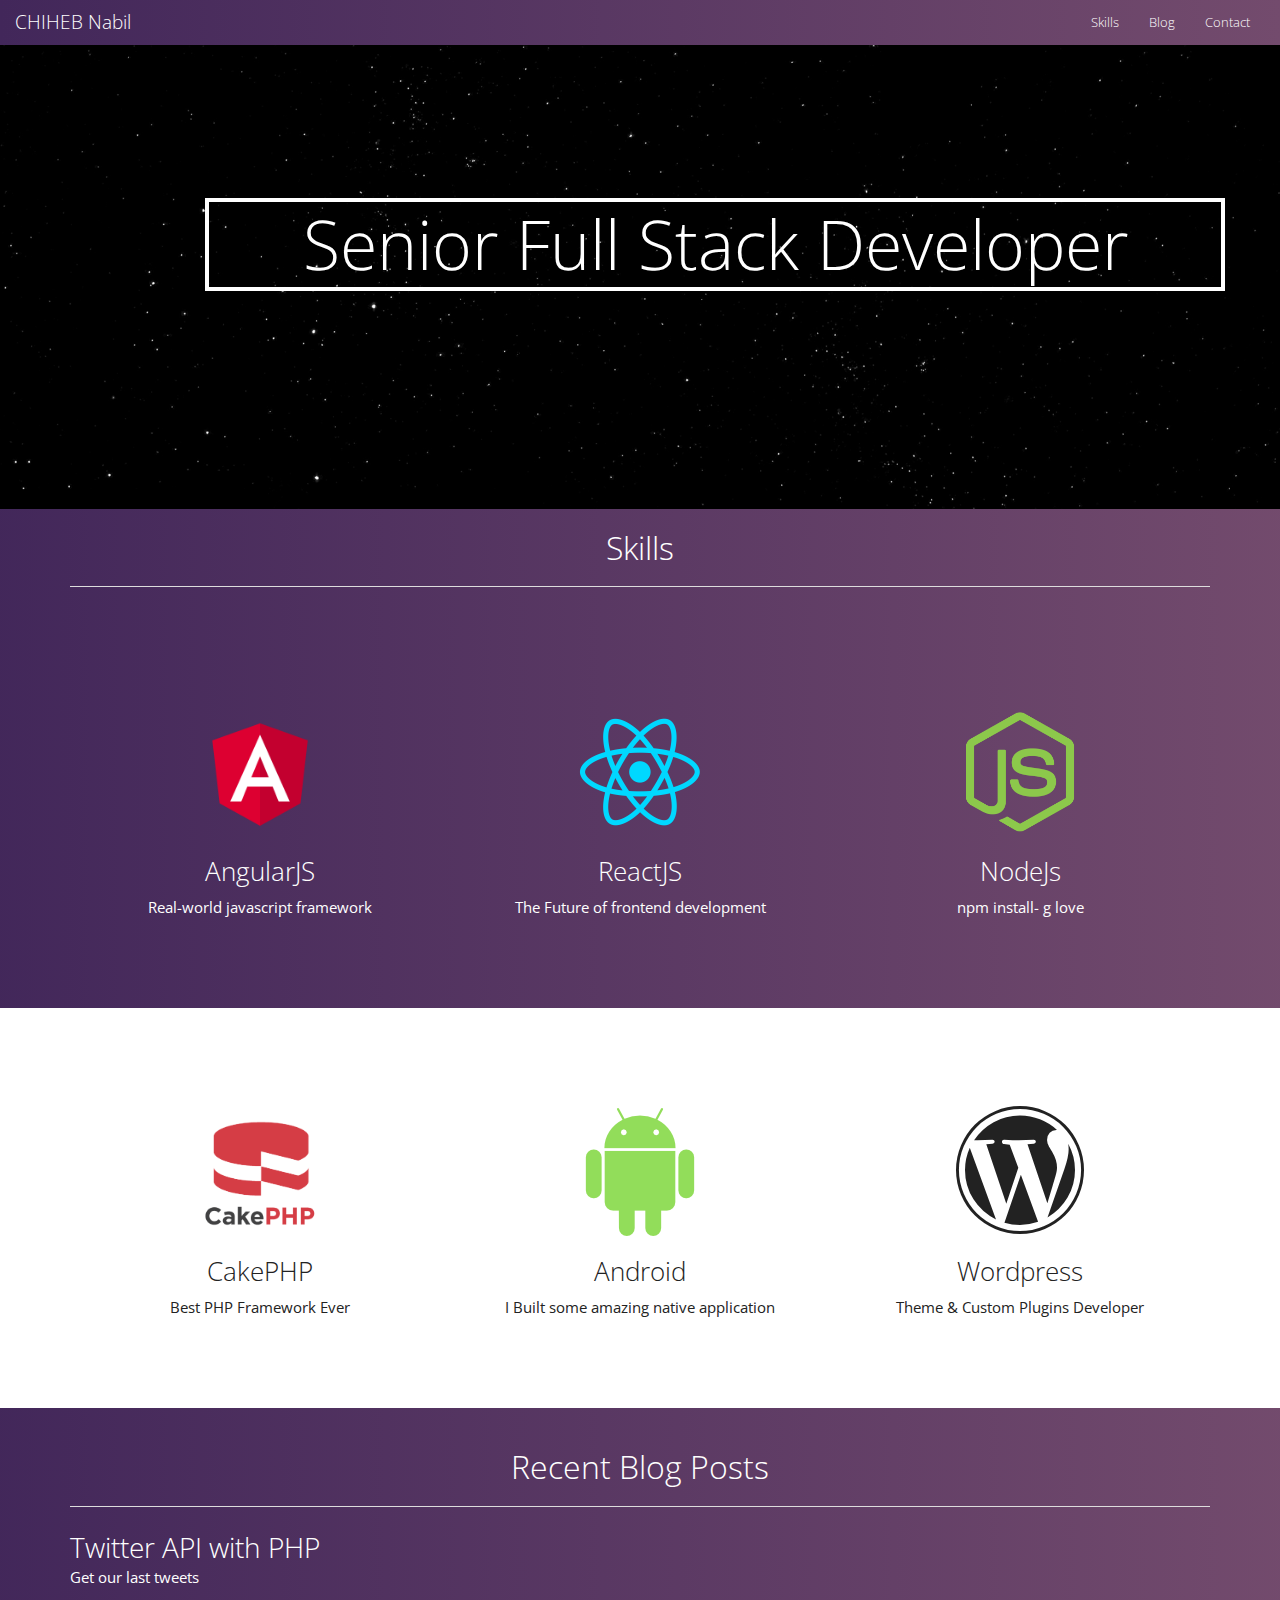
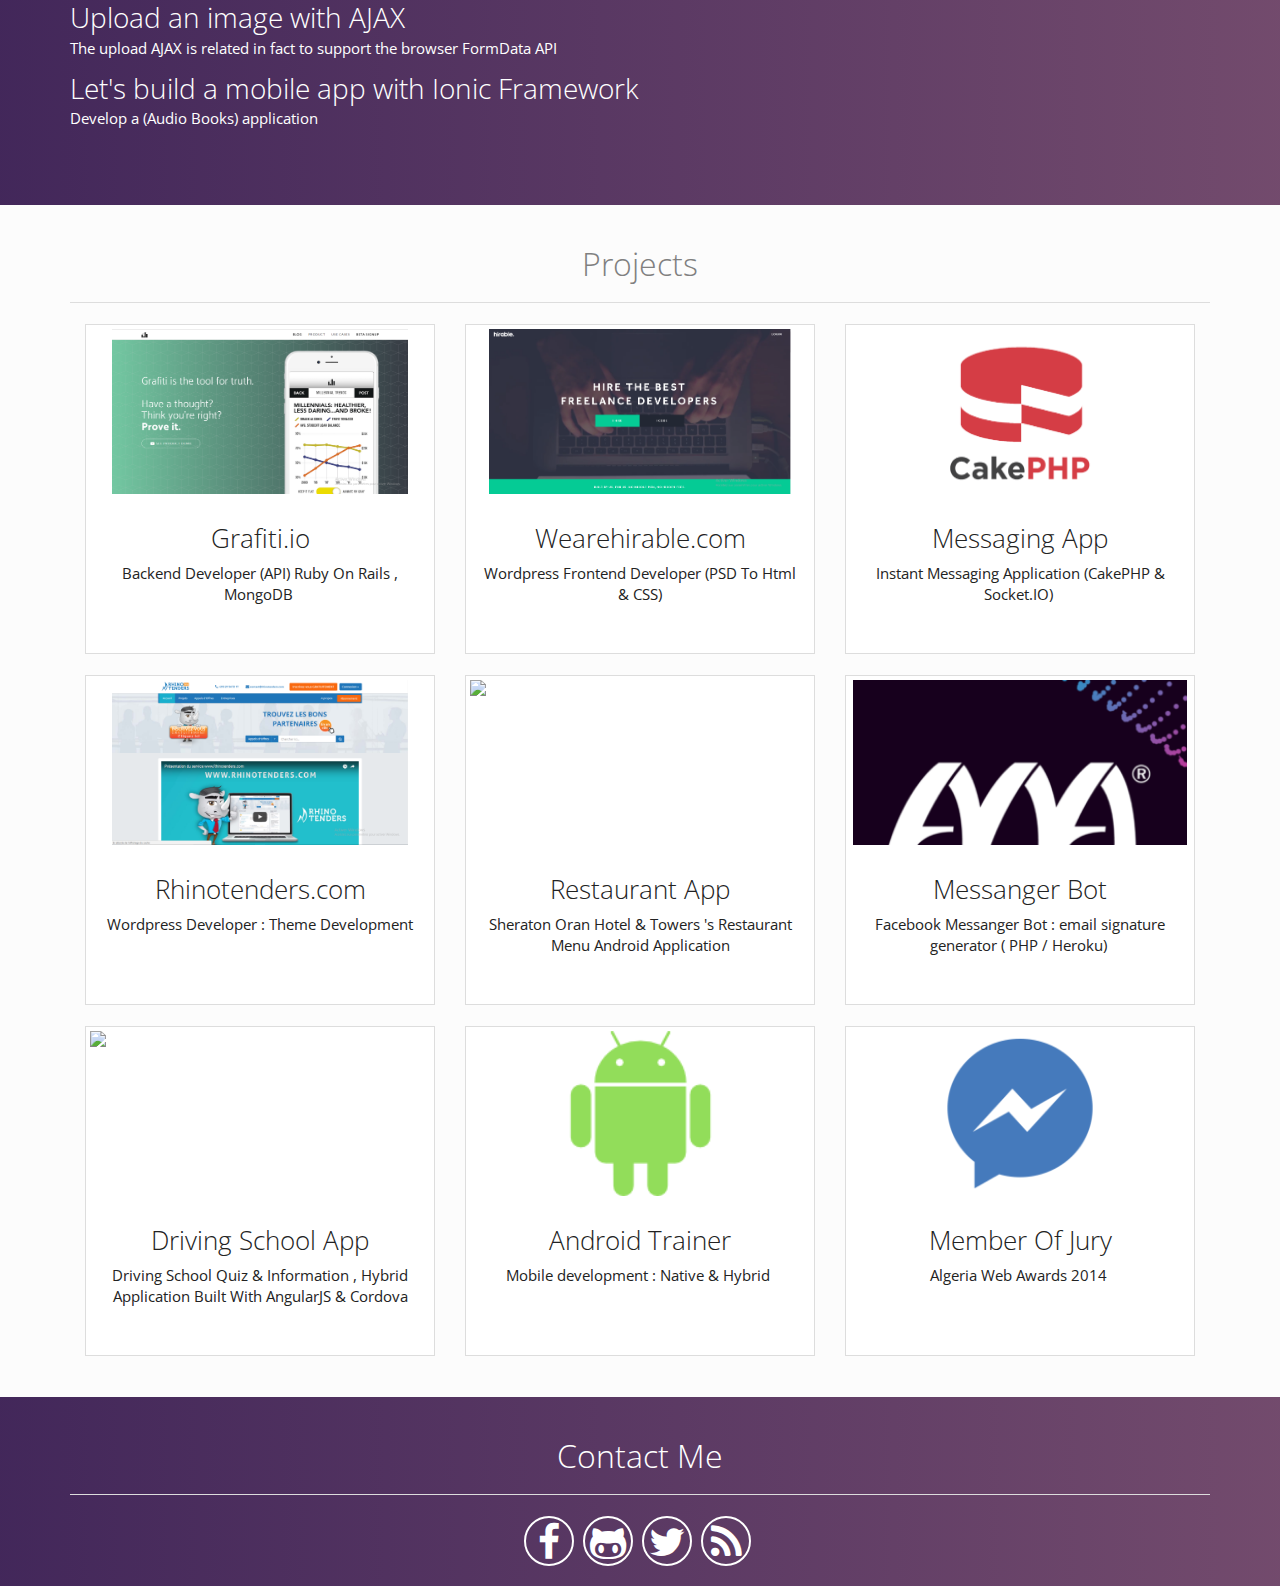
==== index.html @ a7383c85 "new version" ====
<!DOCTYPE html>
<html>

<head>
    <meta charset="utf-8">
    <meta name="viewport" content="width=device-width, initial-scale=1.0">
    <meta name="keywords" content="full stack developer,developer,javascript,wordpress,nodejs,android,angularjs,web developer,git">
    <meta name="author" content="Chiheb Nabil">
    <meta name="description" content="Chiheb Nabil : Senior Full Stack Developer">
    <title>Chiheb Nabil- Senior Full Stack Developer</title>
    <link rel="stylesheet" href="assets/bootstrap/css/bootstrap.min.css">
    <link rel="stylesheet" href="assets/fonts/font-awesome.min.css">
    <link rel="stylesheet" href="assets/css/user.css">
</head>

<body>
    <nav class="navbar navbar-inverse">
        <div class="container-fluid">
            <div class="navbar-header"><a class="navbar-brand navbar-link" href="#">CHIHEB Nabil </a>
                <button class="navbar-toggle collapsed" data-toggle="collapse" data-target="#navcol-1"><span class="sr-only">Toggle navigation</span><span class="icon-bar"></span><span class="icon-bar"></span><span class="icon-bar"></span></button>
            </div>
            <div class="collapse navbar-collapse" id="navcol-1">
                <ul class="nav navbar-nav navbar-right">
                    <li role="presentation"><a href="#">Skills </a></li>
                    <li role="presentation"><a href="https://dzdevloper.blogspot.com" target="_blank">Blog </a></li>
                    <li role="presentation"><a href="mail" target="_blank">Contact </a></li>
                </ul>
            </div>
        </div>
    </nav>
    <div class="row header-image">
        <div class="col-md-12">
            <div class="container text-center">
                <div class="jumbotron">
                    <h1 class="text-center job-ttle">Senior Full Stack Developer</h1></div>
            </div>
        </div>
    </div>
    <div class="row features features-section-1">
        <div class="col-md-12">
            <div class="container">
                <h2 class="text-center">Skills </h2>
                <hr>
            </div>
        </div>
        <div class="col-md-12">
            <div class="container text-center">
                <div class="col-md-4 col-sm-12 feature"><img src="assets/img/Angular_full_color_logo.svg.png" height="128">
                    <h3>AngularJS </h3>
                    <p>Real-world javascript framework</p>
                </div>
                <div class="col-md-4 col-sm-12 feature"><img src="assets/img/117367_logo_512x512.png" height="128">
                    <h3>ReactJS </h3>
                    <p>The Future of frontend development</p>
                </div>
                <div class="col-md-4 col-sm-12 feature"><img src="assets/img/tutorials-9452-0-59733500-1462827757.png" height="128">
                    <h3>NodeJs </h3>
                    <p>npm install- g love</p>
                </div>
            </div>
        </div>
    </div>
    <div class="row features features-section-2">
        <div class="col-md-12">
            <div class="container text-center">
                <div class="col-md-4 col-sm-12 feature"><img src="assets/img/cakephp.png" height="128">
                    <h3>CakePHP </h3>
                    <p>Best PHP Framework Ever</p>
                </div>
                <div class="col-md-4 col-sm-12 feature"><img src="assets/img/android-character-symbol (1).png" height="128">
                    <h3>Android </h3>
                    <p>I Built some amazing native application</p>
                </div>
                <div class="col-md-4 col-sm-12 feature"><i class="fa fa-wordpress"></i>
                    <h3>Wordpress </h3>
                    <p>Theme &amp; Custom Plugins Developer</p>
                </div>
            </div>
        </div>
    </div>
    <div class="row section-head blog-posts">
        <div class="col-md-12">
            <div class="container text-center">
                <h2>Recent Blog Posts</h2>
                <hr>
            </div>
            <div class="container"><a href="https://dzdevloper.blogspot.com/2016/09/twitter-api-with-php.html" target="_blank">Twitter API with PHP </a>
                <p>Get our last tweets </p><a href="https://dzdevloper.blogspot.com/2016/08/upload-image-with-ajax.html" target="_blank">Upload an image with AJAX </a>
                <p>The upload AJAX is related in fact to support the browser FormData API </p><a href="https://dzdevloper.blogspot.com/2016/08/lets-build-mobile-application-with_30.html" target="_blank">Let's build a mobile app with Ionic Framework </a>
                <p>Develop a (Audio Books) application</p>
            </div>
        </div>
    </div>
    <div class="row projects section-head">
        <div class="col-md-12">
            <div class="container">
                <h2 class="text-center">Projects </h2>
                <hr>
            </div>
        </div>
        <div class="col-md-12">
            <div class="container">
                <div class="col-lg-4 col-md-4 col-sm-12 text-center">
                    <div class="thumbnail"><img src="assets/img/grafiti.PNG">
                        <div class="caption">
                            <h3>Grafiti.io </h3>
                            <p>Backend Developer (API) Ruby On Rails , MongoDB&nbsp; </p>
                        </div>
                    </div>
                </div>
                <div class="col-lg-4 col-md-4 col-sm-12 text-center">
                    <div class="thumbnail"><img src="assets/img/hire.PNG">
                        <div class="caption">
                            <h3>Wearehirable.com </h3>
                            <p>Wordpress Frontend Developer (PSD To Html &amp; CSS)</p>
                        </div>
                    </div>
                </div>
                <div class="col-lg-4 col-md-4 col-sm-12 text-center">
                    <div class="thumbnail"><img src="assets/img/cakephp.png">
                        <div class="caption">
                            <h3>Messaging App</h3>
                            <p>I​nstant Messaging Application ​(CakePHP &amp; Socket.IO)&nbsp; </p>
                        </div>
                    </div>
                </div>
            </div>
            <div class="container">
                <div class="col-lg-4 col-md-4 col-sm-12 text-center">
                    <div class="thumbnail"><img src="assets/img/rhinotender.PNG">
                        <div class="caption">
                            <h3>Rhinotenders.com </h3>
                            <p>Wordpress Developer : Theme Development</p>
                        </div>
                    </div>
                </div>
                <div class="col-lg-4 col-md-4 col-sm-12 text-center">
                    <div class="thumbnail"><img src="https://mir-s3-cdn-cf.behance.net/project_modules/disp/d22bd817797817.562bf582c758e.png">
                        <div class="caption">
                            <h3>Restaurant App</h3>
                            <p>Sheraton Oran Hotel &amp; Towers 's Restaurant Menu Android Application</p>
                        </div>
                    </div>
                </div>
                <div class="col-lg-4 col-md-4 col-sm-12 text-center">
                    <div class="thumbnail"><img src="assets/img/awa-algeria-web-awards-324x160.png">
                        <div class="caption">
                            <h3>Messanger Bot</h3>
                            <p>Facebook Messanger Bot : email signature generator ( PHP / Heroku)&nbsp; </p>
                        </div>
                    </div>
                </div>
            </div>
            <div class="container">
                <div class="col-lg-4 col-md-4 col-sm-12 text-center">
                    <div class="thumbnail"><img src="https://mir-s3-cdn-cf.behance.net/project_modules/disp/54a68317797669.562bf46556d26.png">
                        <div class="caption">
                            <h3>Driving School App</h3>
                            <p>Driving School Quiz &amp; Information , Hybrid Application Built With AngularJS &amp; Cordova</p>
                        </div>
                    </div>
                </div>
                <div class="col-lg-4 col-md-4 col-sm-12 text-center">
                    <div class="thumbnail"><img src="assets/img/android-character-symbol (1).png">
                        <div class="caption">
                            <h3>Android Trainer</h3>
                            <p> Mobile development : Native &amp; Hybrid&nbsp; </p>
                        </div>
                    </div>
                </div>
                <div class="col-lg-4 col-md-4 col-sm-12 text-center">
                    <div class="thumbnail"><img src="assets/img/facebook-messenger.png">
                        <div class="caption">
                            <h3> Member Of Jury </h3>
                            <p> Algeria Web Awards 2014&nbsp; </p>
                        </div>
                    </div>
                </div>
            </div>
        </div>
    </div>
    <div class="row footer text-center">
        <div class="col-md-12">
            <div class="container">
                <h2>Contact Me</h2>
                <hr>
            </div>
        </div>
        <div class="col-md-12">
            <div class="container">
                <a href="https://web.facebook.com/chihebnabil" target="_blank"> <i class="fa fa-facebook"></i></a>
                <a href="https://github.com/chihebnabil" target="_blank"> <i class="fa fa-github-alt"></i></a>
                <a href="https://twitter.com/NabilChiheb"> <i class="fa fa-twitter"></i></a>
                <a href="https://dzdevloper.blogspot.com"> <i class="fa fa-rss"></i></a>
            </div>
        </div>
    </div>
    <script src="assets/js/jquery.min.js"></script>
    <script src="assets/bootstrap/js/bootstrap.min.js"></script>
</body>

</html>
---- assets/css/user.css ----
.feature .fa{
  font-size:128px;
}

footer .fa{
  font-size:40px;
  color:#006687;
  margin-right:10px;
}

.feature{
  height:400px;
  padding-top:100px;
}

.section-head .fa{
  color:red;
}

.features-section-2{
}

.blog-area{
  background:#006687;
}

.blog-area h2, .blog-area h3, .blog-area p{
  color:white;
}

.features-section-1{
  background:linear-gradient(to right, #42275a, #734b6d);
  color:white;
}

div.row.header-image{
  background:#000 url(../../assets/img/stars.png);
  margin-top:-67px;
  background-size:cover;
  padding:130px;
  -webkit-animation:spin1 2s infinite linear;
  -moz-animation:spin1 2s infinite linear;
  -o-animation:spin1 2s infinite linear;
  -ms-animation:spin1 2s infinite linear;
  animation:spin1 2s infinite linear;
}

div.jumbotron{
  background-color:transparent;
  color:white;
}

body{
  max-width:100%;
  overflow-x:hidden;
}

h2.text-center.section-head{
}

.jumbotron h2{
  color:inherit;
}

div.jumbotron{
}

div.row.section-head{
  background:#fcfcfc;
  padding:20px;
  color:grey;
}

nav.navbar.navbar-inverse.navbar-static-top{
  background:none;
  color:grey;
  border:none;
}

div.row.footer .fa{
  font-size:39px;
  border:2px solid white;
  border-radius:25px;
  height:50px;
  width:50px;
  line-height:50px;
  margin-right:5px;
}

div.row.footer.text-center{
  padding:20px;
  background:linear-gradient(to right, #42275a, #734b6d);
  color:white;
}

nav.navbar.navbar-inverse{
  background:linear-gradient(to right, #42275a, #734b6d);
}

@media (max-width:600px) {
  h1.job-ttle{
    border:2px solid;
    padding:5px;
    font-size:17px;
  }
}

div.row.projects.section-head{
}

.projects .thumbnail img{
  height:165px;
}

div.row.section-head.blog-posts{
  background:linear-gradient(to right, #42275a, #734b6d);
  color:white;
  padding-bottom:65px;
}

h1.text-center.job-ttle{
  border:4px solid;
  padding:5px;
}

.footer a{
  color:white;
}

div.col-lg-4.col-md-4.col-sm-12.project.text-center{
  height:330px;
}

.projects.thumbnail{
  height:330px;
}

div.thumbnail{
  height:330px;
}

.blog-posts a{
  color:white;
  font-weight:300;
  font-size:28px;
  text-decoration:none;
}
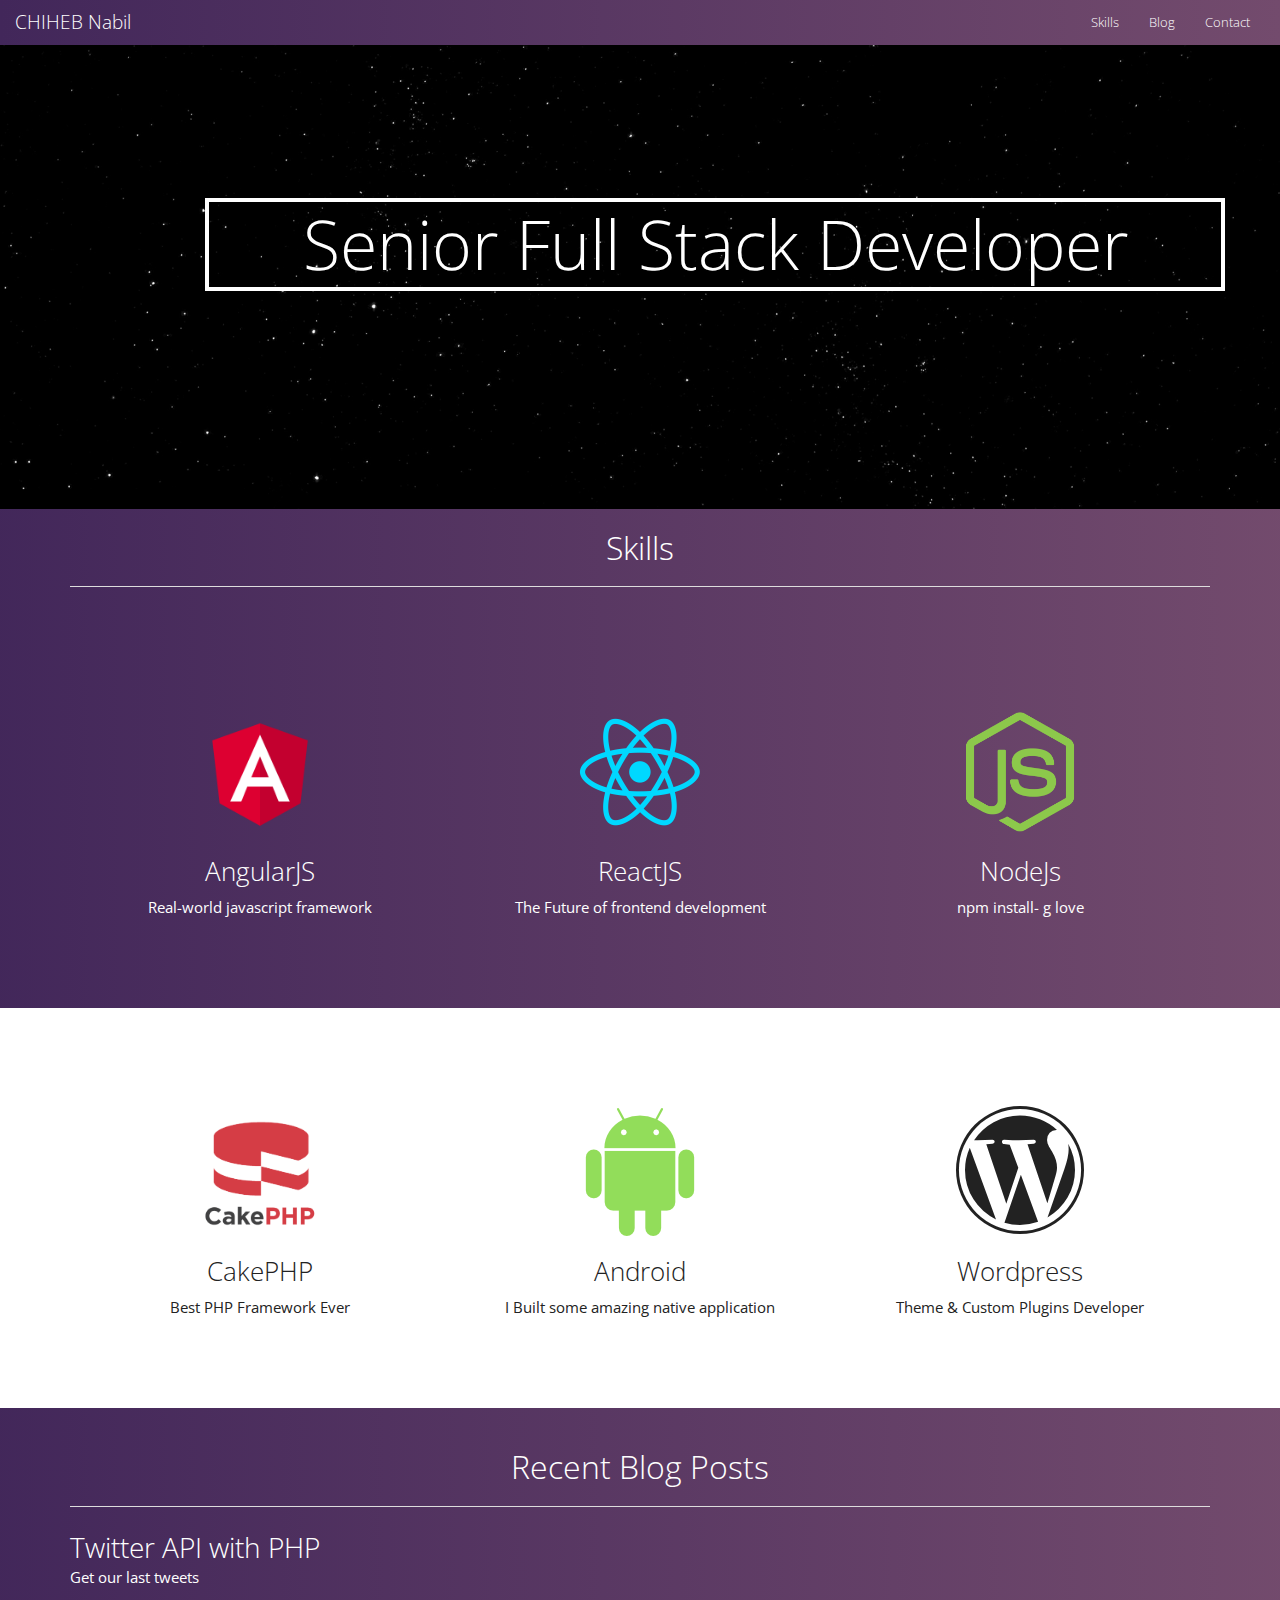
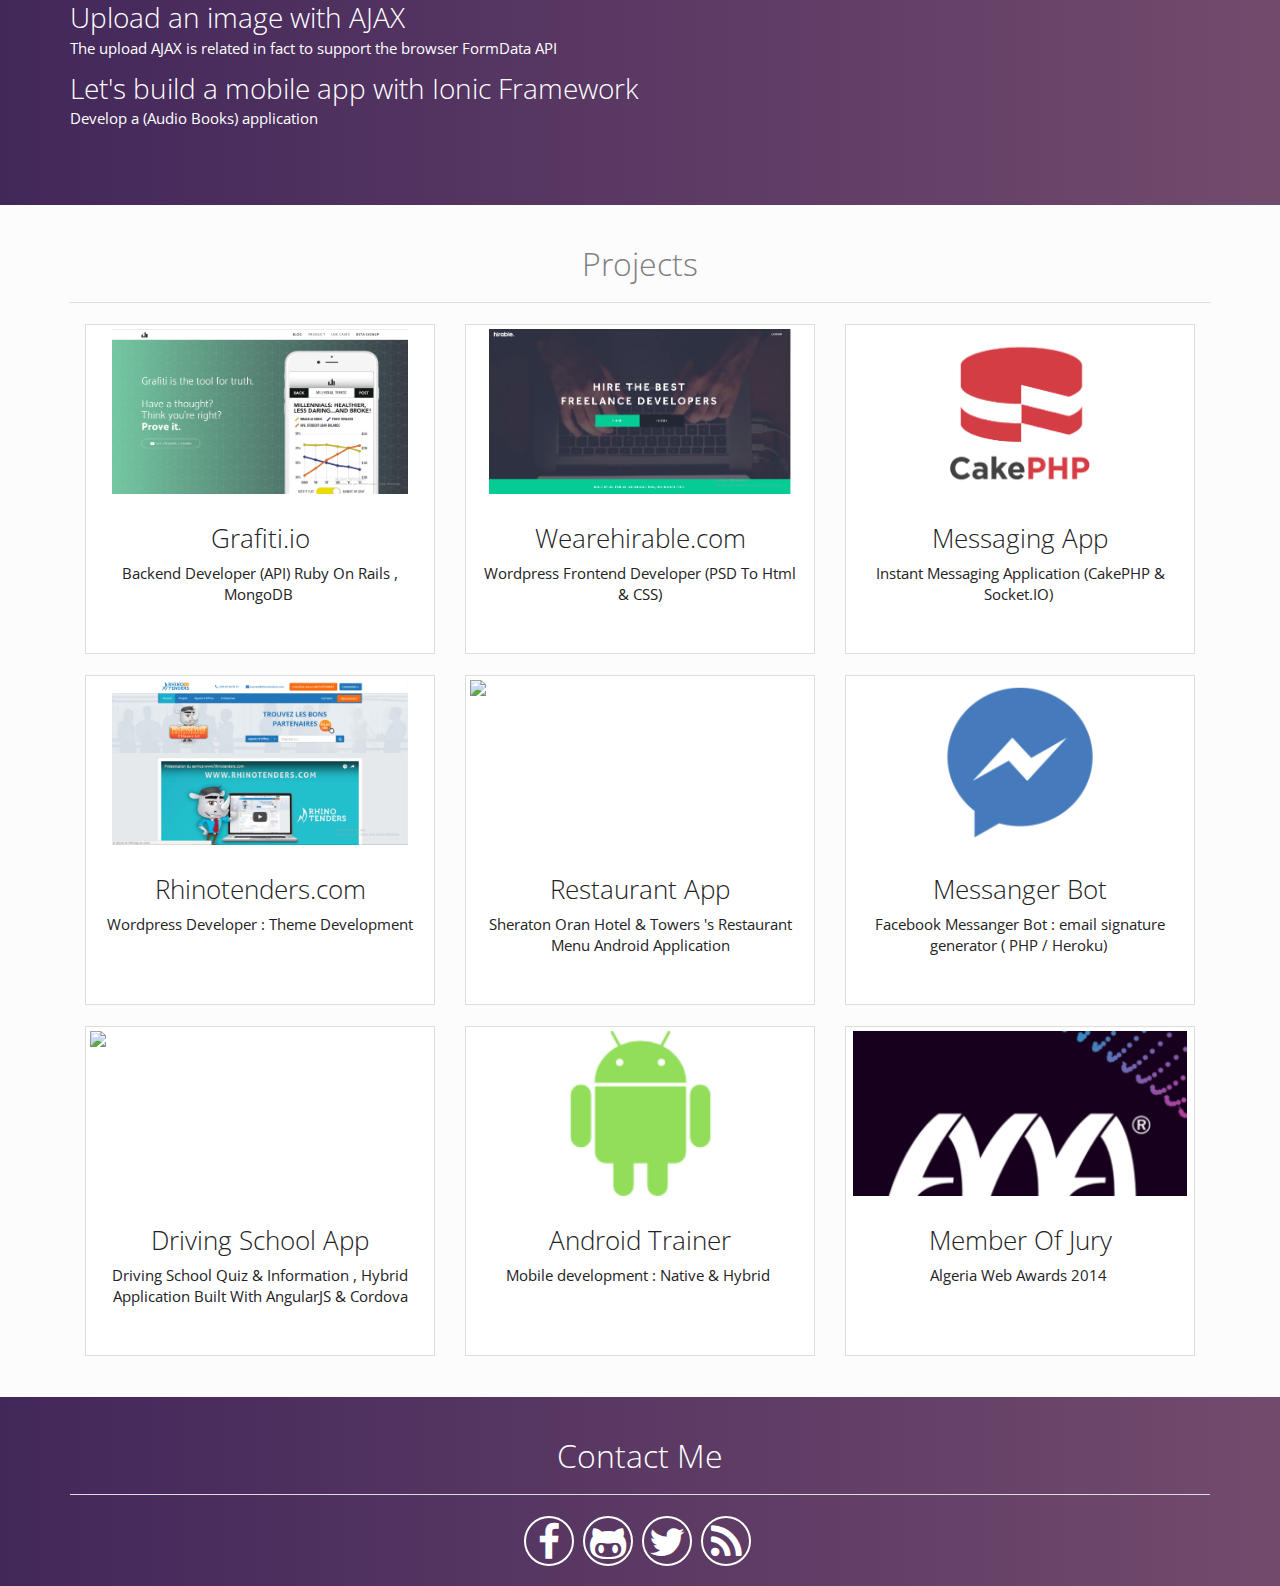
==== commit 7db46548: "Update index.html" ====
--- a/index.html
+++ b/index.html
@@ -1,6 +1,5 @@
 <!DOCTYPE html>
 <html>
-
 <head>
     <meta charset="utf-8">
     <meta name="viewport" content="width=device-width, initial-scale=1.0">
@@ -143,7 +142,7 @@
                     </div>
                 </div>
                 <div class="col-lg-4 col-md-4 col-sm-12 text-center">
-                    <div class="thumbnail"><img src="assets/img/awa-algeria-web-awards-324x160.png">
+                    <div class="thumbnail"><img src="assets/img/facebook-messenger.png">
                         <div class="caption">
                             <h3>Messanger Bot</h3>
                             <p>Facebook Messanger Bot : email signature generator ( PHP / Heroku)&nbsp; </p>
@@ -169,7 +168,7 @@
                     </div>
                 </div>
                 <div class="col-lg-4 col-md-4 col-sm-12 text-center">
-                    <div class="thumbnail"><img src="assets/img/facebook-messenger.png">
+                    <div class="thumbnail"><img src="assets/img/awa-algeria-web-awards-324x160.png">
                         <div class="caption">
                             <h3> Member Of Jury </h3>
                             <p> Algeria Web Awards 2014&nbsp; </p>
@@ -198,5 +197,4 @@
     <script src="assets/js/jquery.min.js"></script>
     <script src="assets/bootstrap/js/bootstrap.min.js"></script>
 </body>
-
-</html>+</html>
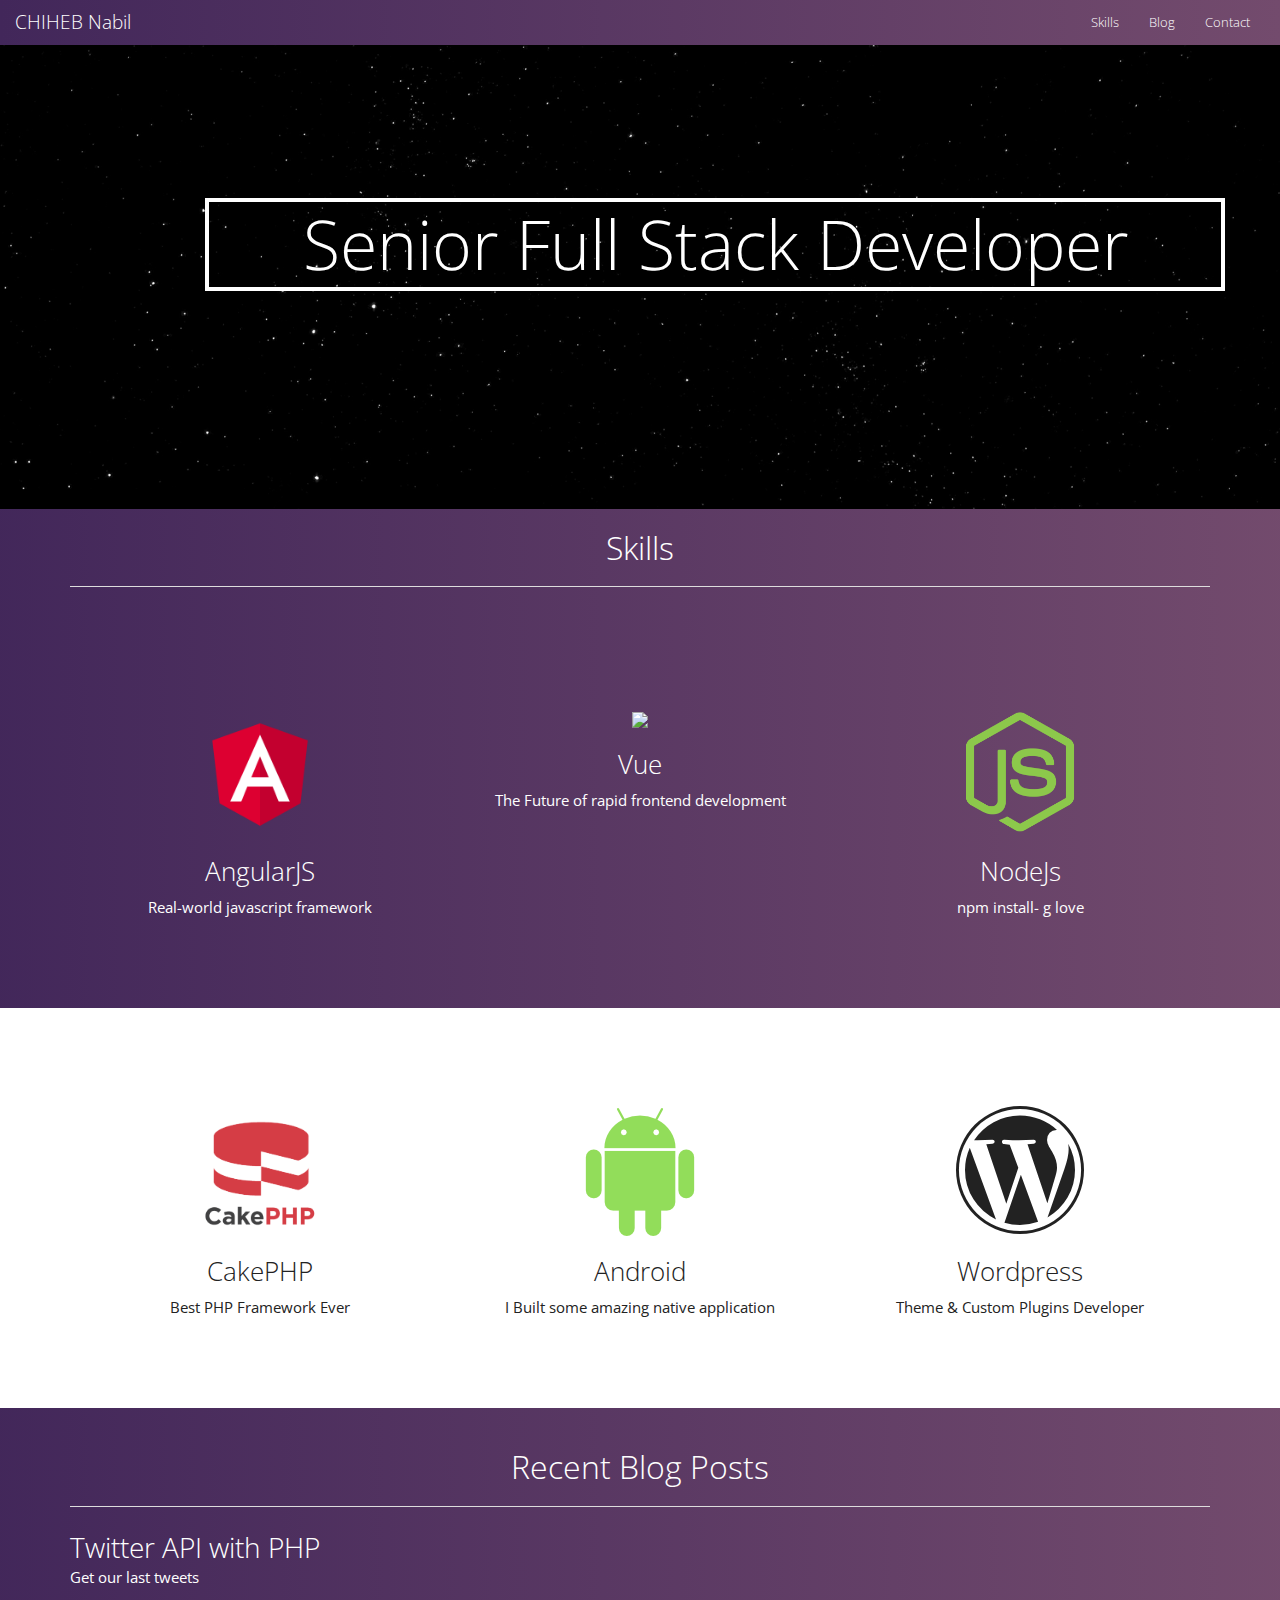
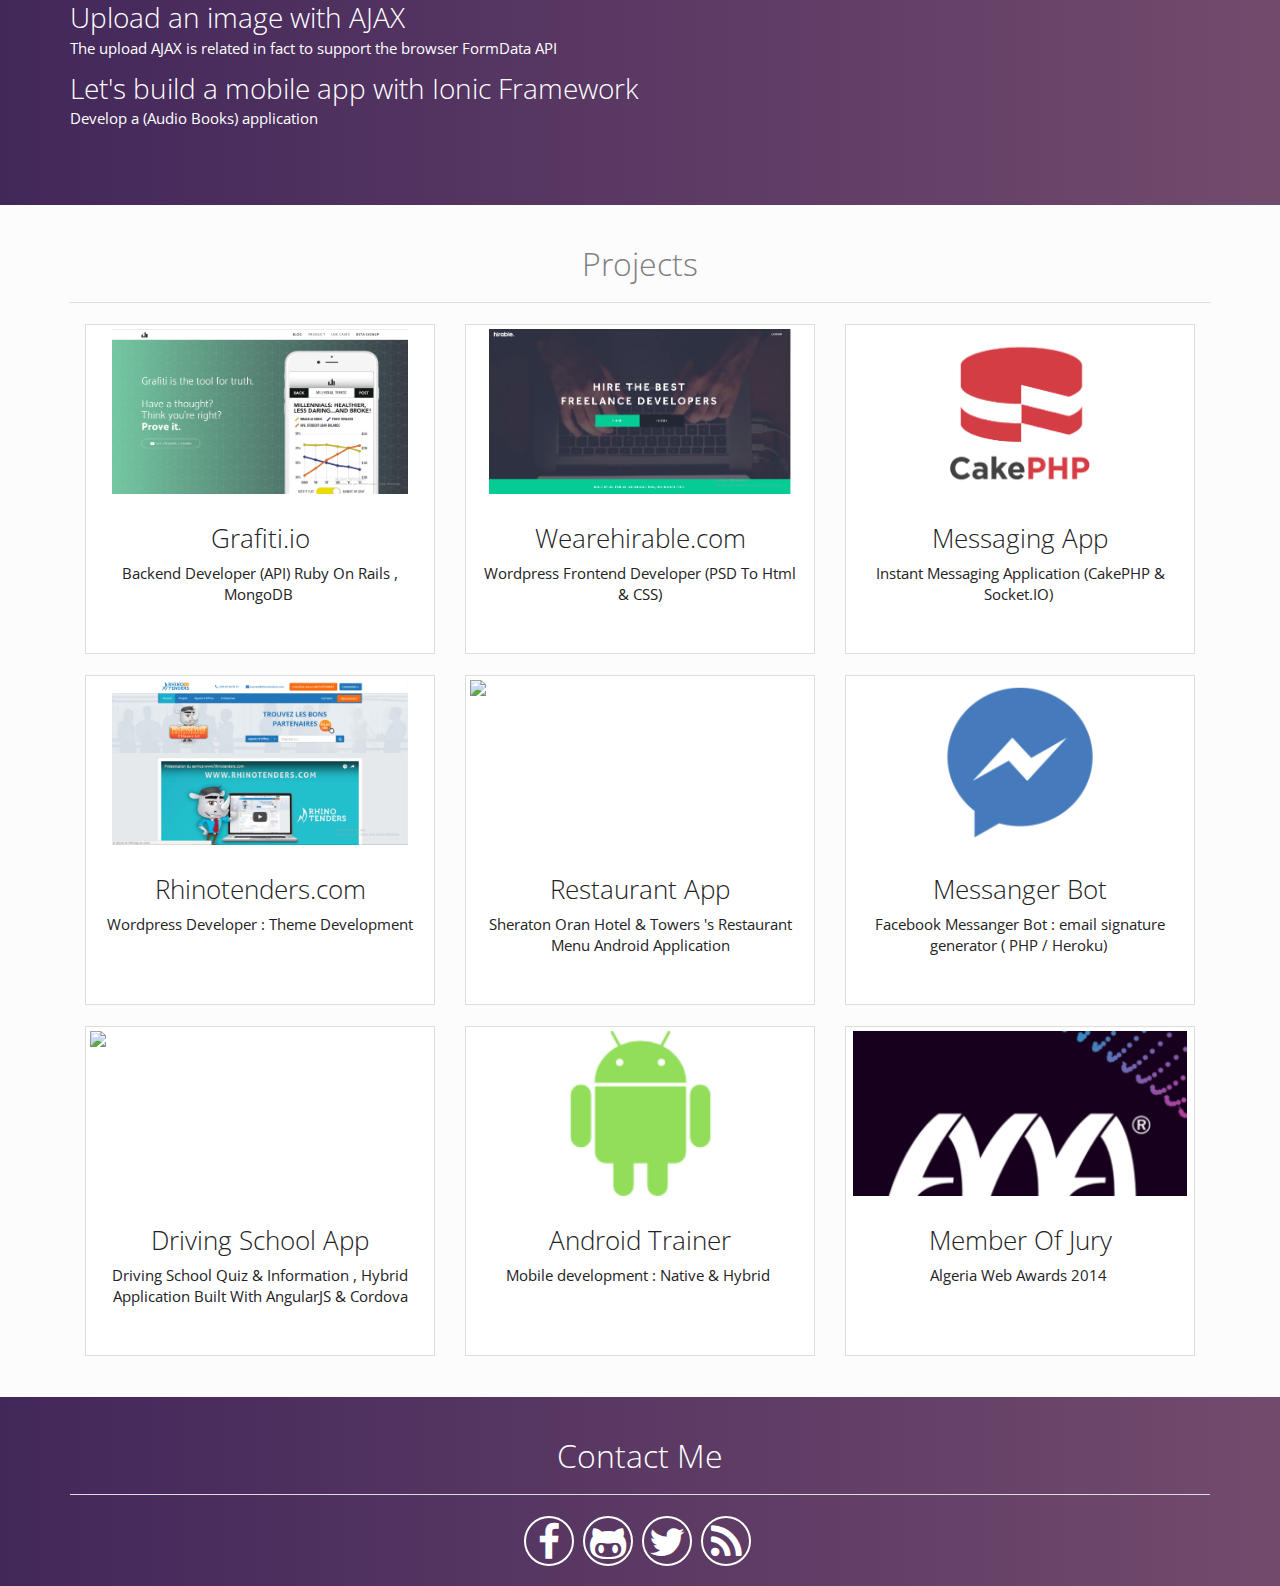
==== commit 1ed809c1: "Update index.html" ====
--- a/index.html
+++ b/index.html
@@ -48,9 +48,9 @@
                     <h3>AngularJS </h3>
                     <p>Real-world javascript framework</p>
                 </div>
-                <div class="col-md-4 col-sm-12 feature"><img src="assets/img/117367_logo_512x512.png" height="128">
-                    <h3>ReactJS </h3>
-                    <p>The Future of frontend development</p>
+                <div class="col-md-4 col-sm-12 feature"><img src="https://fr.wikipedia.org/wiki/Fichier:Vue.js_Logo_2.svg" height="128">
+                    <h3>Vue </h3>
+                    <p>The Future of rapid frontend development</p>
                 </div>
                 <div class="col-md-4 col-sm-12 feature"><img src="assets/img/tutorials-9452-0-59733500-1462827757.png" height="128">
                     <h3>NodeJs </h3>
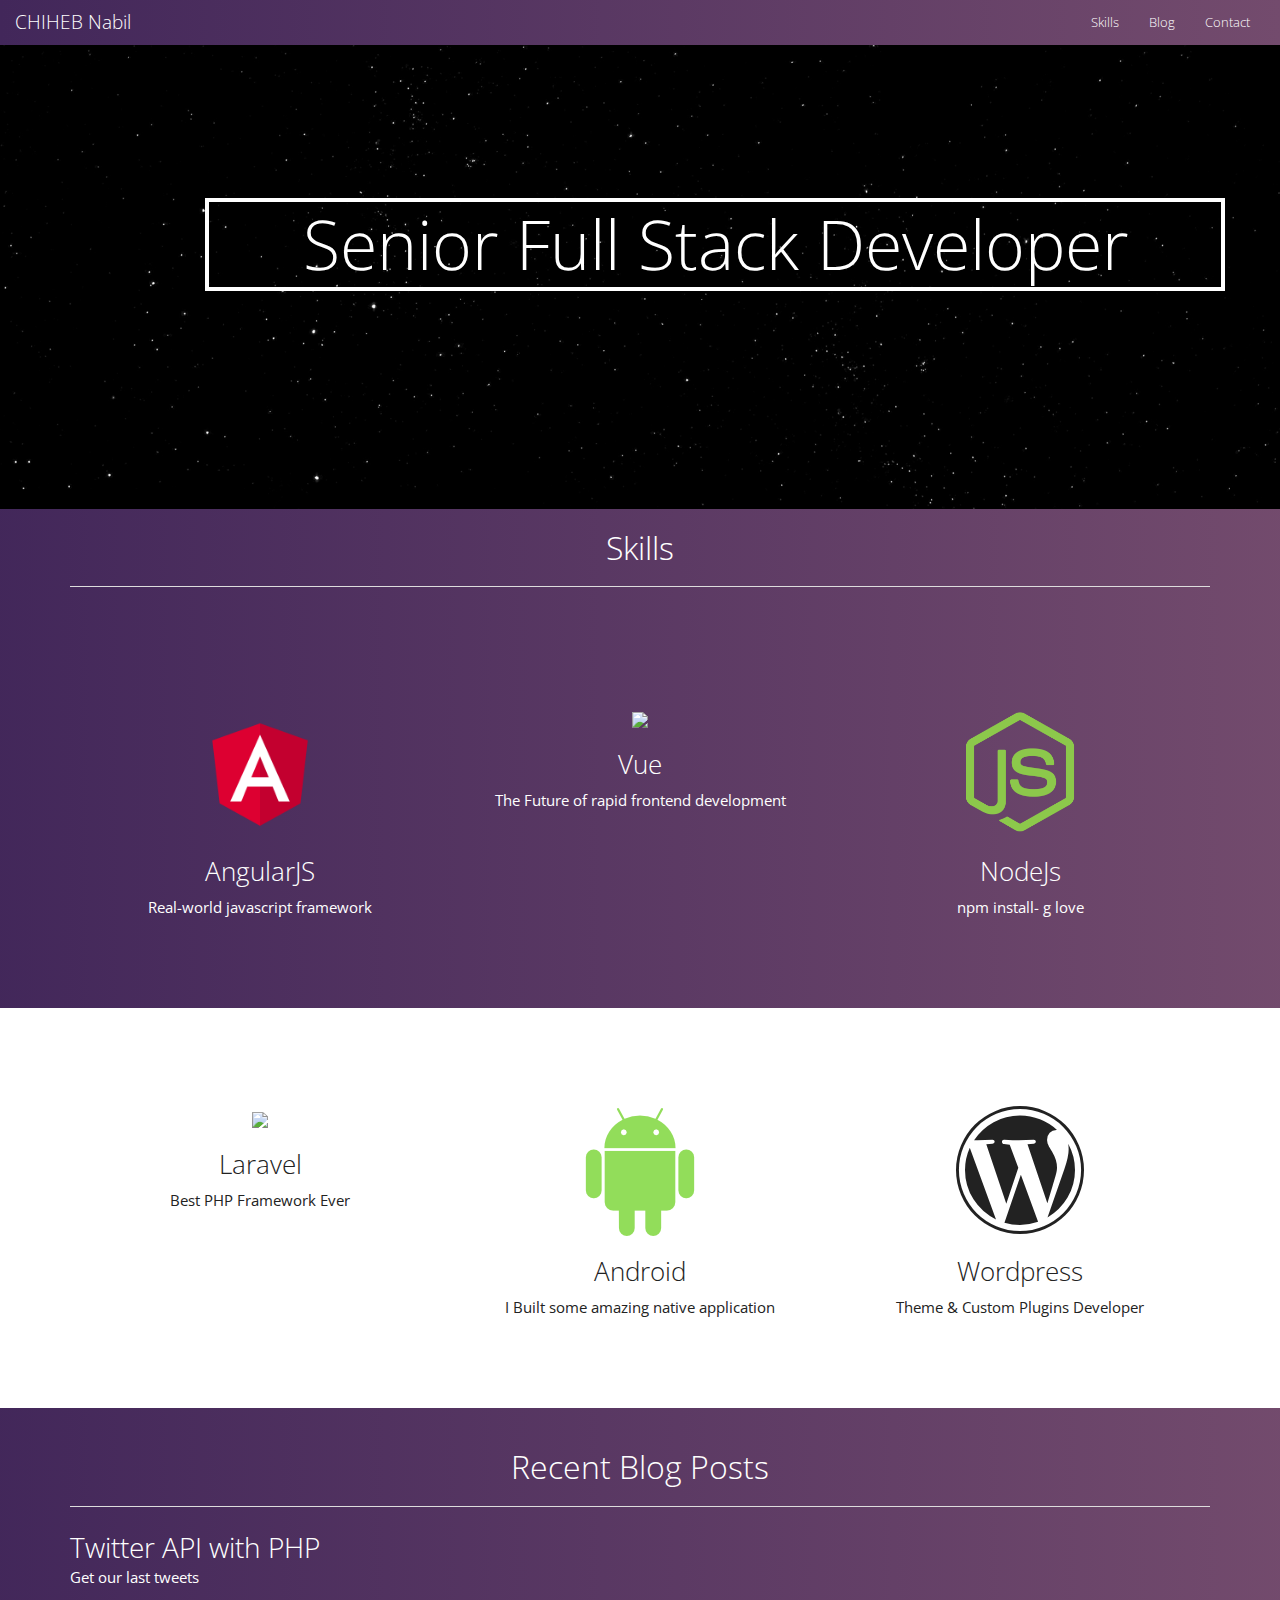
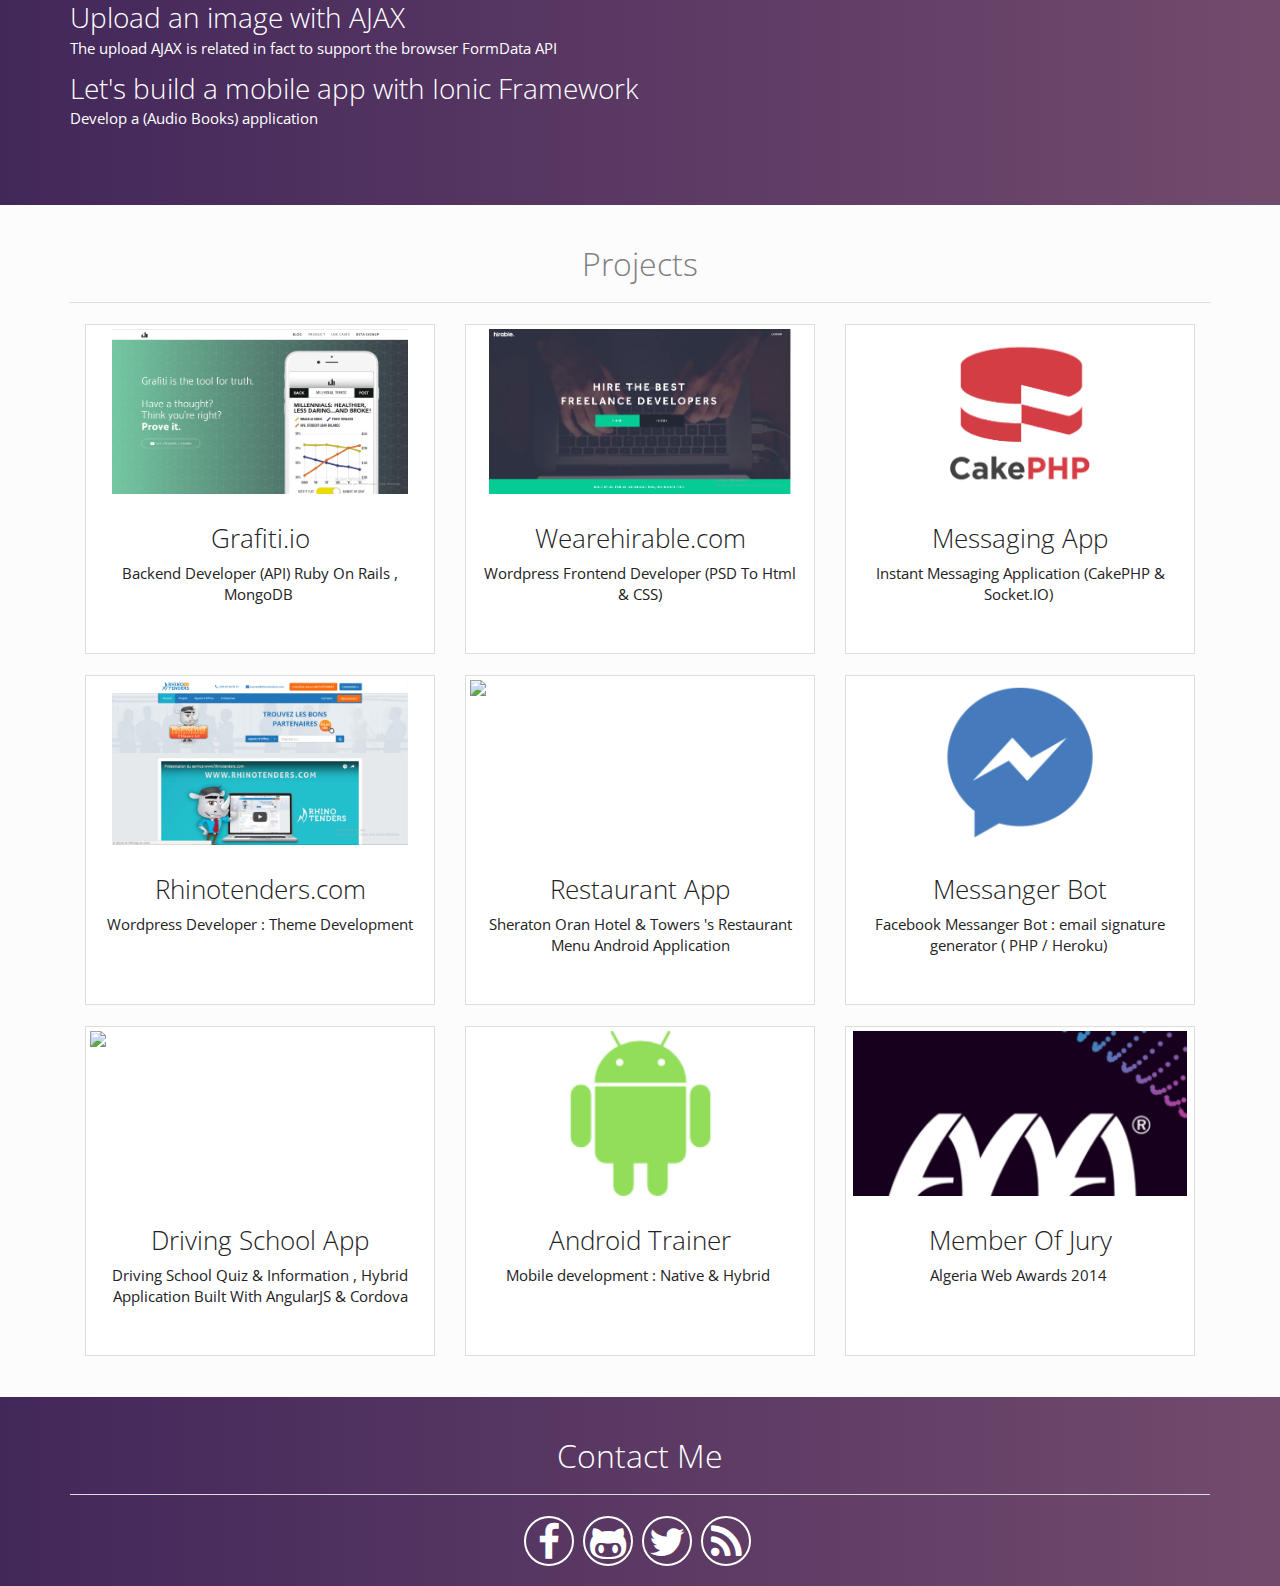
==== commit f5fa1200: "Update index.html" ====
--- a/index.html
+++ b/index.html
@@ -48,7 +48,7 @@
                     <h3>AngularJS </h3>
                     <p>Real-world javascript framework</p>
                 </div>
-                <div class="col-md-4 col-sm-12 feature"><img src="https://fr.wikipedia.org/wiki/Fichier:Vue.js_Logo_2.svg" height="128">
+                <div class="col-md-4 col-sm-12 feature"><img src="https://www.codeur.com/blog/wp-content/uploads/2018/12/logo-vue.png" height="128">
                     <h3>Vue </h3>
                     <p>The Future of rapid frontend development</p>
                 </div>
@@ -62,8 +62,8 @@
     <div class="row features features-section-2">
         <div class="col-md-12">
             <div class="container text-center">
-                <div class="col-md-4 col-sm-12 feature"><img src="assets/img/cakephp.png" height="128">
-                    <h3>CakePHP </h3>
+                <div class="col-md-4 col-sm-12 feature"><img src="https://upload.wikimedia.org/wikipedia/commons/thumb/9/9a/Laravel.svg/1200px-Laravel.svg.png" height="128">
+                    <h3>Laravel </h3>
                     <p>Best PHP Framework Ever</p>
                 </div>
                 <div class="col-md-4 col-sm-12 feature"><img src="assets/img/android-character-symbol (1).png" height="128">
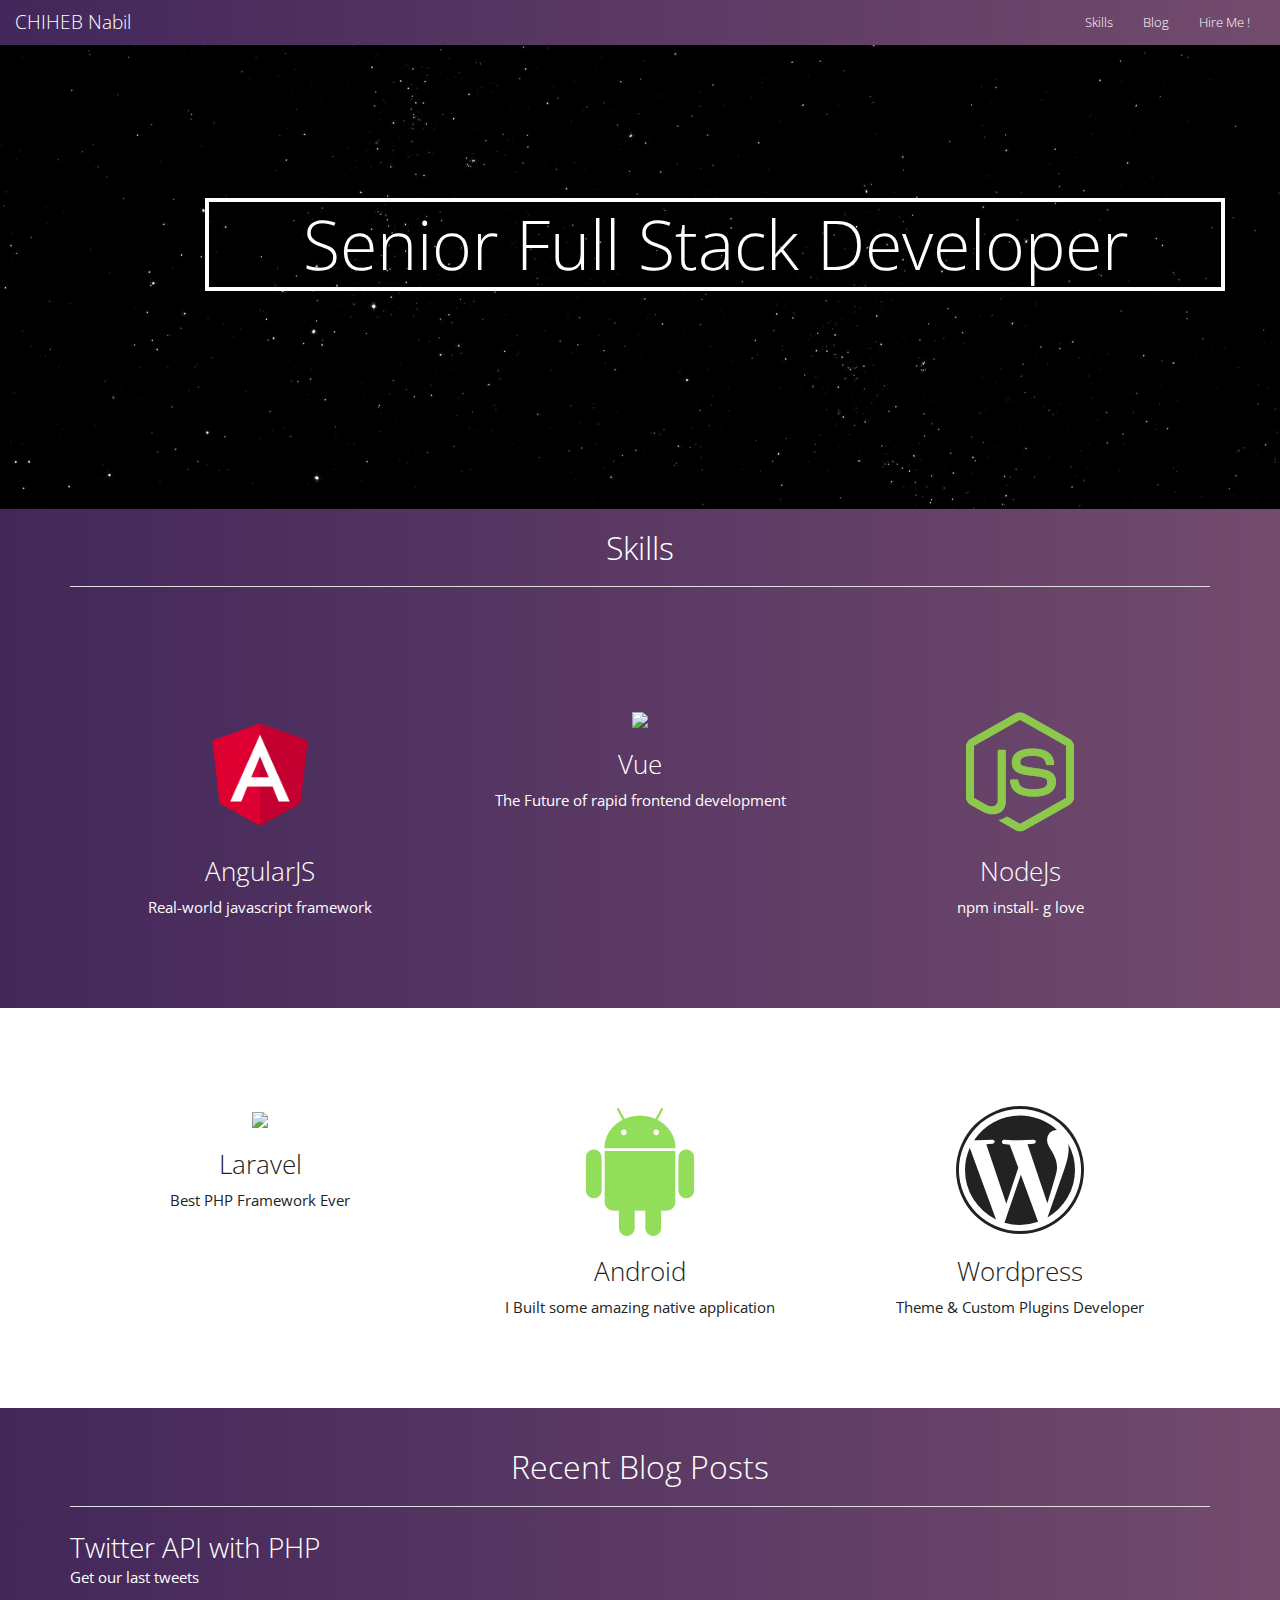
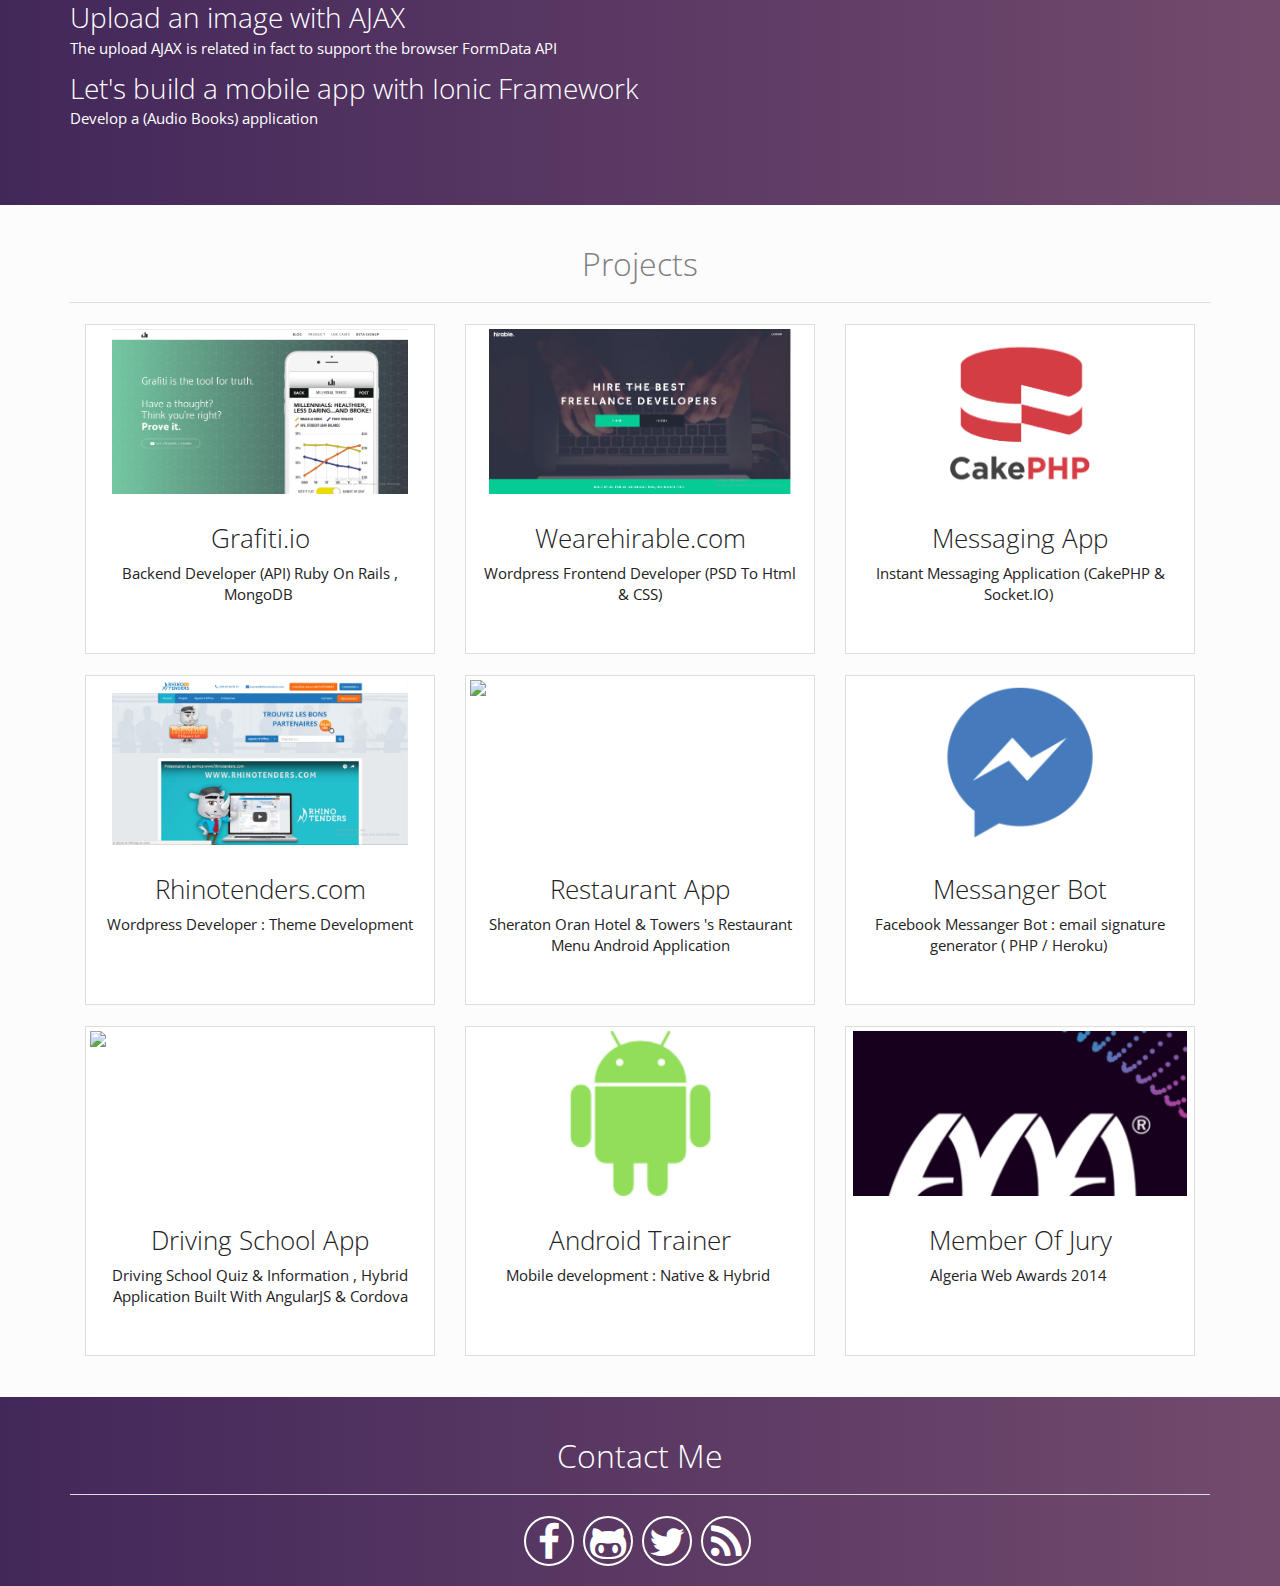
==== commit 231e58c5: "Update index.html" ====
--- a/index.html
+++ b/index.html
@@ -22,7 +22,7 @@
                 <ul class="nav navbar-nav navbar-right">
                     <li role="presentation"><a href="#">Skills </a></li>
                     <li role="presentation"><a href="https://dzdevloper.blogspot.com" target="_blank">Blog </a></li>
-                    <li role="presentation"><a href="mail" target="_blank">Contact </a></li>
+                    <li role="presentation"><a  href="mailto:chiheb.design@gmail.com">Hire Me ! </a></li>
                 </ul>
             </div>
         </div>
